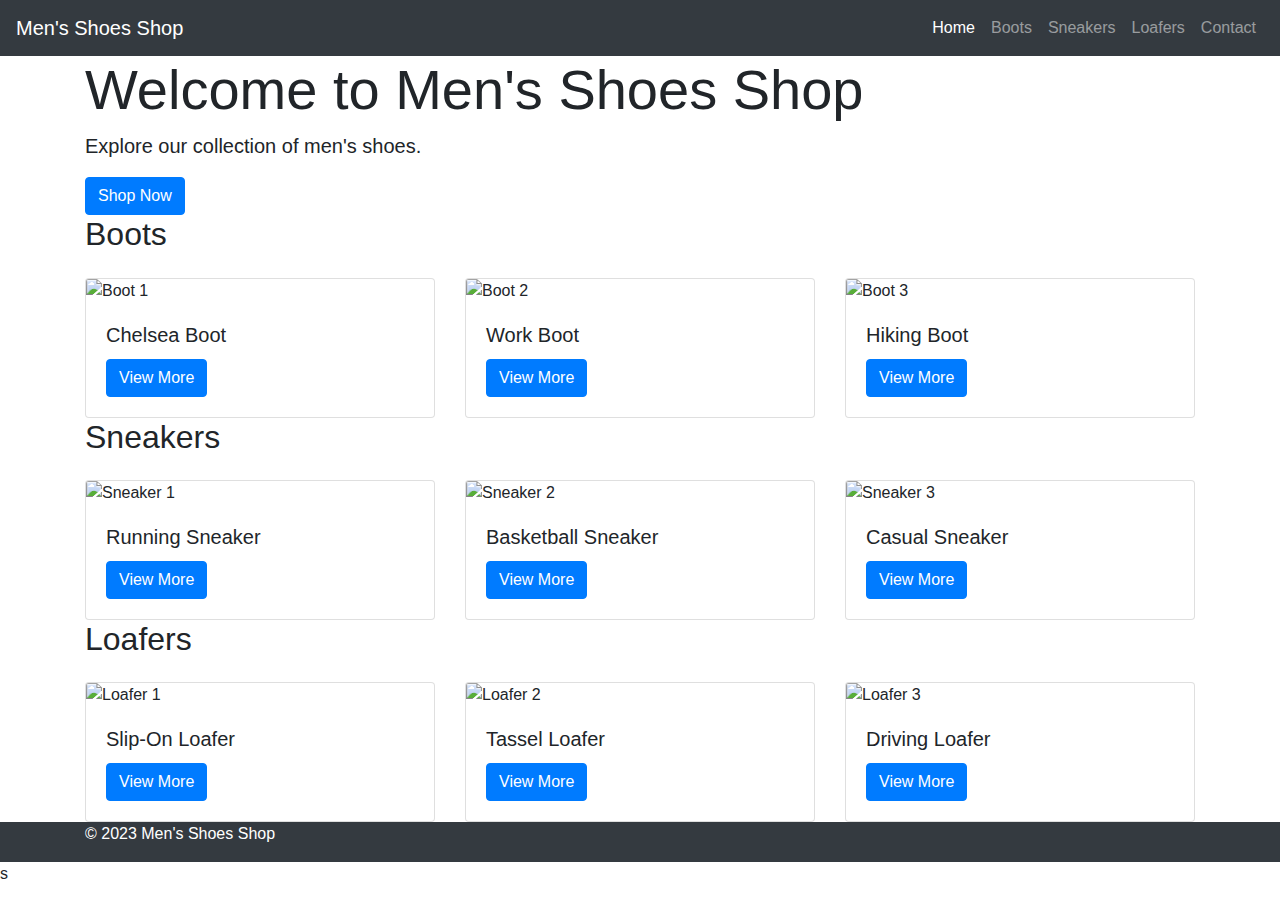
==== index.html @ 7a625df5 "Update index.html" ====
<!DOCTYPE html>
<html lang="en">
<head>
    <meta charset="UTF-8">
    <meta name="viewport" content="width=device-width, initial-scale=1.0">
    <title>Men's Shoes Shop</title>
    <link rel="stylesheet" href="https://maxcdn.bootstrapcdn.com/bootstrap/4.0.0/css/bootstrap.min.css">
    <link rel="stylesheet" href="styles.css">
</head>
<body>
    <header>
        <nav class="navbar navbar-expand-lg navbar-dark bg-dark">
            <a class="navbar-brand" href="#">Men's Shoes Shop</a>
            <button class="navbar-toggler" type="button" data-toggle="collapse" data-target="#navbarSupportedContent" aria-controls="navbarSupportedContent" aria-expanded="false" aria-label="Toggle navigation">
                <span class="navbar-toggler-icon"></span>
            </button>
            <div class="collapse navbar-collapse" id="navbarSupportedContent">
                <ul class="navbar-nav ml-auto">
                    <li class="nav-item active">
                        <a class="nav-link" href="#home">Home <span class="sr-only">(current)</span></a>
                    </li>
                    <li class="nav-item">
                        <a class="nav-link" href="#boots">Boots</a>
                    </li>
                    <li class="nav-item">
                        <a class="nav-link" href="#sneakers">Sneakers</a>
                    </li>
                    <li class="nav-item">
                        <a class="nav-link" href="#loafers">Loafers</a>
                    </li>
                    <li class="nav-item">
                        <a class="nav-link" href="#contact">Contact</a>
                    </li>
                </ul>
            </div>
        </nav>
    </header>
    <main>
        <section id="home" class="hero">
            <div class="container">
                <div class="row">
                    <div class="col-md-12">
                        <h1 class="display-4">Welcome to Men's Shoes Shop</h1>
                        <p class="lead">Explore our collection of men's shoes.</p>
                        <a href="#boots" class="btn btn-primary">Shop Now</a>
                    </div>
                </div>
            </div>
        </section>
        <section id="boots">
            <div class="container">
                <div class="row">
                    <div class="col-md-12">
                        <h2 class="mb-4">Boots</h2>
                    </div>
                </div>
                <div class="row">
                    <div class="col-md-4">
                        <div class="card">
                            <img class="card-img-top" src="boot1.jpg" alt="Boot 1">
                            <div class="card-body">
                                <h5 class="card-title">Chelsea Boot</h5>
                                <a href="chelsea-boot.html" class="btn btn-primary">View More</a>
                            </div>
                        </div>
                    </div>
                    <div class="col-md-4">
                        <div class="card">
                            <img class="card-img-top" src="boot2.jpg" alt="Boot 2">
                            <div class="card-body">
                                <h5 class="card-title">Work Boot</h5>
                                <a href="work-boot.html" class="btn btn-primary">View More</a>
                            </div>
                        </div>
                    </div>
                    <div class="col-md-4">
                        <div class="card">
                            <img class="card-img-top" src="boot3.jpg" alt="Boot 3">
                            <div class="card-body">
                                <h5 class="card-title">Hiking Boot</h5>
                                <a href="hiking-boot.html" class="btn btn-primary">View More</a>
                            </div>
                        </div>
                    </div>
                </div>
            </div>
        </section>
        <section id="sneakers">
            <div class="container">
                <div class="row">
                    <div class="col-md-12">
                        <h2 class="mb-4">Sneakers</h2>
                    </div>
                </div>
                <div class="row">
                    <div class="col-md-4">
                        <div class="card">
                            <img class="card-img-top" src="sneaker1.jpg" alt="Sneaker 1 ">
                            <div class="card-body">
                                <h5 class="card-title">Running Sneaker</h5>
                                <a href="running-sneaker.html" class="btn btn-primary">View More</a>
                            </div>
                        </div>
                    </div>
                    <div class="col-md-4">
                        <div class="card">
                            <img class="card-img-top" src="sneaker2.jpg" alt="Sneaker 2">
                            <div class="card-body">
                                <h5 class="card-title">Basketball Sneaker</h5>
                                <a href="basketball-sneaker.html" class="btn btn-primary">View More</a>
                            </div>
                        </div>
                    </div>
                    <div class="col-md-4">
                        <div class="card">
                            <img class="card-img-top" src="sneaker3.jpg" alt="Sneaker 3">
                            <div class="card-body">
                                <h5 class="card-title">Casual Sneaker</h5>
                                <a href="casual-sneaker.html" class="btn btn-primary">View More</a>
                            </div>
                        </div>
                    </div>
                </div>
            </div>
        </section>
        <section id="loafers">
            <div class="container">
                <div class="row">
                    <div class="col-md-12">
                        <h2 class="mb-4">Loafers</h2>
                    </div>
                </div>
                <div class="row">
                    <div class="col-md-4">
                        <div class="card">
                            <img class="card-img-top" src="loafer1.jpg" alt="Loafer 1">
                            <div class="card-body">
                                <h5 class="card-title">Slip-On Loafer</h5>
                                <a href="slip-on-loafer.html" class="btn btn-primary">View More</a>
                            </div>
                        </div>
                    </div>
                    <div class="col-md-4">
                        <div class="card">
                            <img class="card-img-top" src="loafer2.jpg" alt="Loafer 2">
                            <div class="card-body">
                                <h5 class="card-title">Tassel Loafer</h5>
                                <a href="tassel-loafer.html" class="btn btn-primary">View More</a>
                            </div>
                        </div>
                    </div>
                    <div class="col-md-4">
                        <div class="card">
                            <img class="card-img-top" src="loafer3.jpg" alt="Loafer 3">
                            <div class="card-body">
                                <h5 class="card-title">Driving Loafer</h5>
                                <a href="driving-loafer.html" class="btn btn-primary">View More</a>
                            </div>
                        </div>
                    </div>
                </div>
            </div>
        </section>
    </main>
    <footer class="bg-dark text-white">
        <div class="container">
            <div class="row">
                <div class="col-md-12">
                    <p>&copy; 2023 Men's Shoes Shop</p>
                </div>
            </div>
        </div>
    </footer>
    <script src="https://code.jquery.com/jquery-3.2.1.slim.min.js"></script>
    <script src="https://maxcdn.bootstrapcdn.com/bootstrap/4.0.0/js/bootstrap.min.js"></script>
    <script src="script.js"></script>
</body>
</html>s
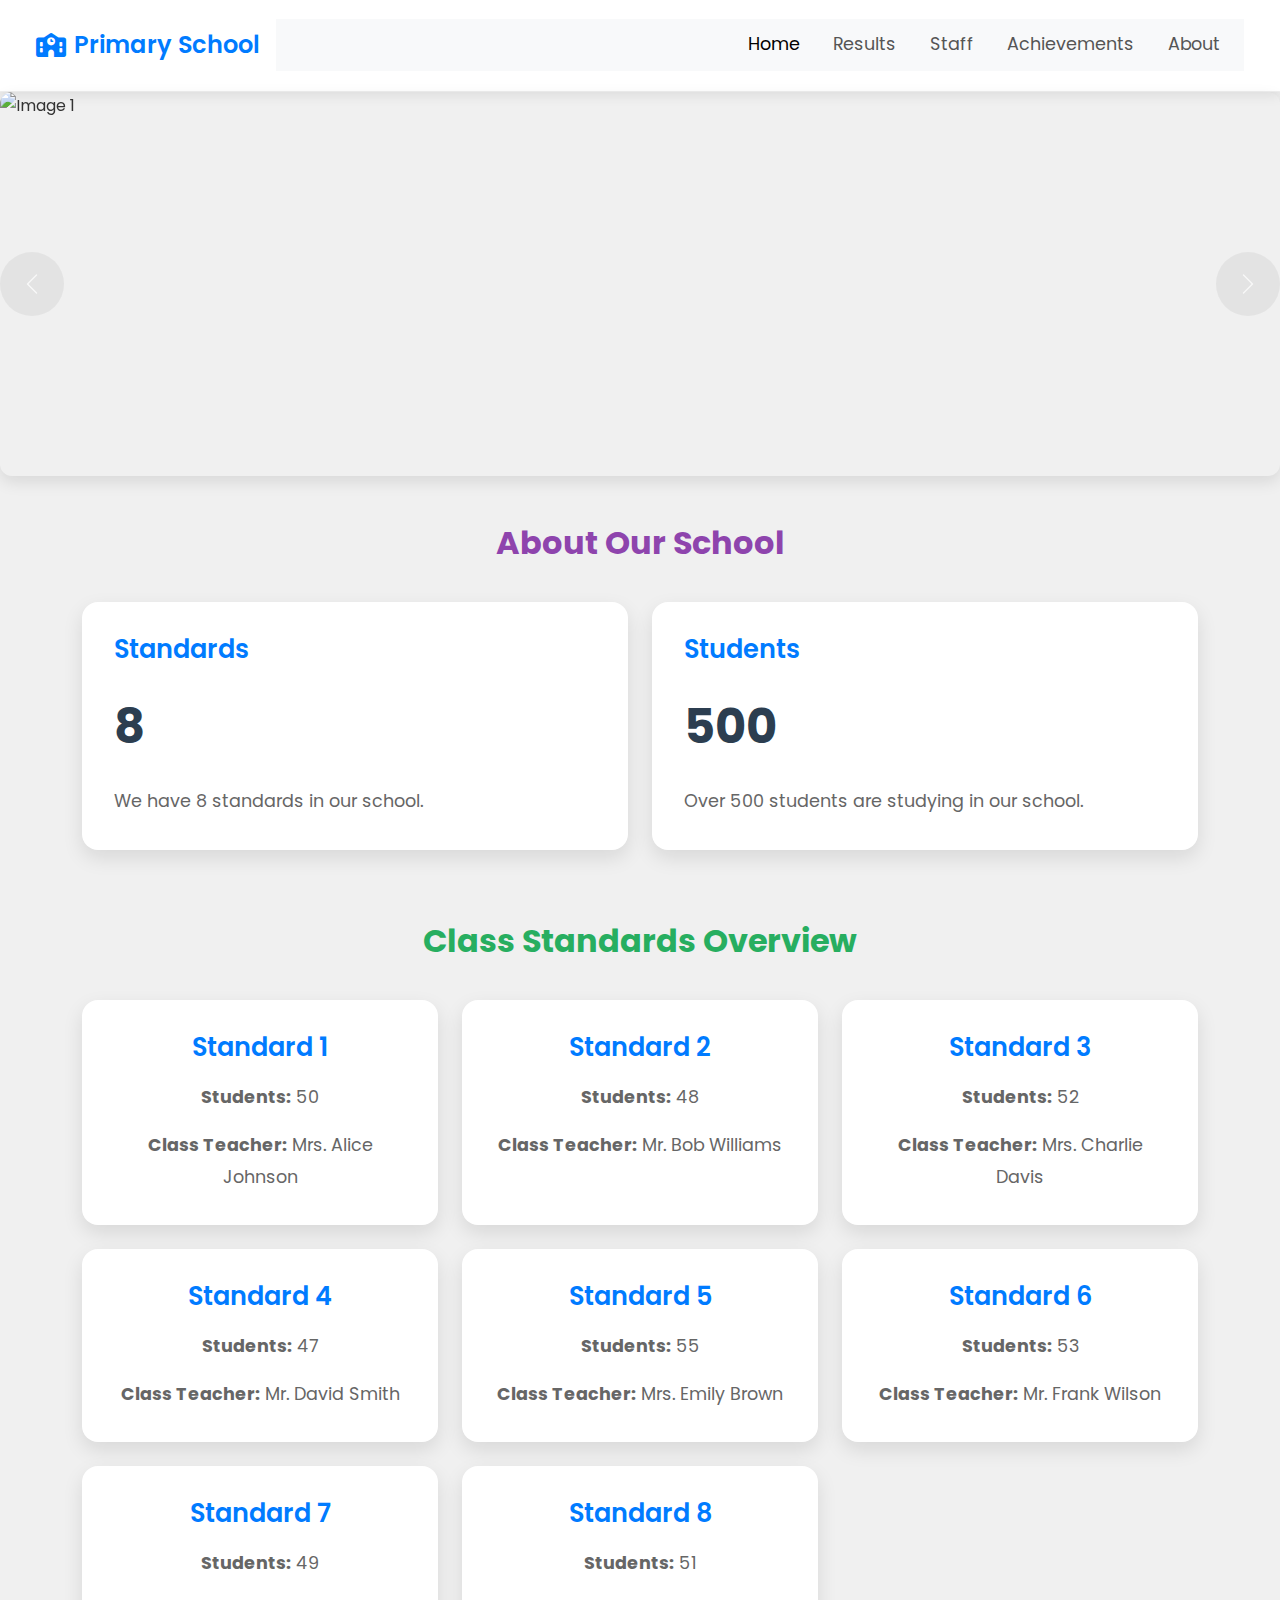
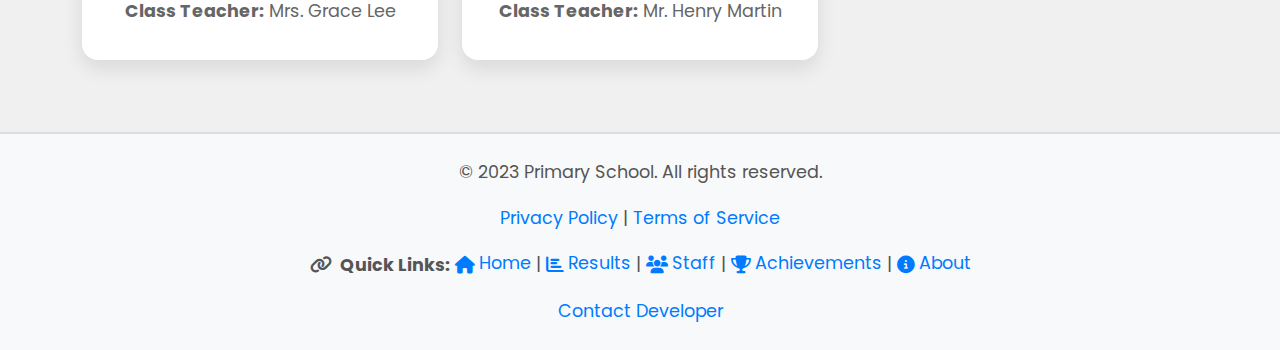
==== commit 198336f2: "Update index.html" ====
--- a/index.html
+++ b/index.html
@@ -3,176 +3,523 @@
 <head>
     <meta charset="UTF-8">
     <meta name="viewport" content="width=device-width, initial-scale=1.0">
-    <title>Men's Shoes Shop</title>
-    <link rel="stylesheet" href="https://maxcdn.bootstrapcdn.com/bootstrap/4.0.0/css/bootstrap.min.css">
-    <link rel="stylesheet" href="styles.css">
+    <title>Primary School</title>
+    
+    <link href="https://cdn.jsdelivr.net/npm/bootstrap@5.3.0-alpha1/dist/css/bootstrap.min.css" rel="stylesheet">
+    <link href="https://cdnjs.cloudflare.com/ajax/libs/font-awesome/6.5.1/css/all.min.css" rel="stylesheet">
+    <link rel="preconnect" href="https://fonts.googleapis.com">
+    <link rel="preconnect" href="https://fonts.gstatic.com" crossorigin>
+    <link href="https://fonts.googleapis.com/css2?family=Poppins:wght@400;500;600;700&display=swap" rel="stylesheet">
+    <style>
+        /* Base Styles */
+        body {
+            font-family: 'Poppins', 'Segoe UI', sans-serif;
+            background-color: #f0f0f0;
+            color: #333;
+            line-height: 1.7;
+        }
+
+        h2 {
+            font-weight: 700;
+            color: #2c3e50;
+            margin-bottom: 2.5rem;
+            text-align: center;
+        }
+
+        /* Navbar */
+        .navbar {
+            background-color: #ffffff !important;
+            box-shadow: 0 4px 12px rgba(0, 0, 0, 0.08);
+            padding: 1.2rem 1.5rem;
+            border-bottom: 1px solid #eee;
+        }
+
+        .navbar-brand {
+            font-size: 1.8rem;
+            font-weight: 600;
+            color: #007bff;
+            transition: color 0.3s ease;
+        }
+
+        .navbar-brand:hover {
+            color: #0056b3;
+        }
+
+        .navbar-toggler {
+            border: none;
+            border-radius: 6px;
+            padding: 0.5rem 0.75rem;
+            transition: background-color 0.3s ease;
+        }
+
+        .navbar-toggler:hover,
+        .navbar-toggler:focus {
+            background-color: rgba(0, 123, 255, 0.1);
+            outline: none;
+        }
+
+        .offcanvas-header,
+        .offcanvas-body {
+            background-color: #f8f9fa;
+        }
+
+        .nav-link {
+            font-size: 1.1rem;
+            margin-left: 1.1rem;
+            color: #555;
+            transition: color 0.3s ease;
+            padding: 0.7rem 0;
+        }
+
+        .nav-link:hover,
+        .nav-link:focus {
+            color: #007bff;
+            outline: none;
+        }
+
+        .nav-item.active .nav-link {
+            color: #007bff;
+            font-weight: 600;
+        }
+
+        /* Carousel */
+        .carousel-inner {
+            height: 24rem;
+            border-radius: 12px;
+            overflow: hidden;
+            box-shadow: 0 6px 16px rgba(0, 0, 0, 0.1);
+            margin-bottom: 3rem;
+        }
+
+        .carousel-item img {
+            object-fit: cover;
+            height: 100%;
+            width: 100%;
+            transition: transform 0.5s ease;
+        }
+
+        .carousel-item img:hover {
+            transform: scale(1.04);
+        }
+
+        .carousel-control-prev,
+        .carousel-control-next {
+            background-color: rgba(0, 0, 0, 0.1);
+            border-radius: 50%;
+            width: 4rem;
+            height: 4rem;
+            top: 50%;
+            transform: translateY(-50%);
+            transition: background-color 0.3s ease;
+        }
+
+        .carousel-control-prev:hover,
+        .carousel-control-next:hover {
+            background-color: rgba(0, 0, 0, 0.2);
+        }
+
+        .carousel-control-prev-icon,
+        .carousel-control-next-icon {
+            width: 1.5rem;
+            height: 1.5rem;
+            color: #fff;
+        }
+
+        /* Cards General */
+        .card {
+            border: none;
+            border-radius: 16px;
+            box-shadow: 0 8px 20px rgba(0, 0, 0, 0.1);
+            transition: transform 0.3s ease, box-shadow 0.3s ease;
+            background-color: #fff;
+        }
+
+        .card:hover {
+            transform: translateY(-8px);
+            box-shadow: 0 16px 32px rgba(0, 0, 0, 0.15);
+        }
+
+        .card-body {
+            padding: 2rem;
+            border-radius: 16px;
+        }
+
+        .card-title {
+            font-size: 1.6rem;
+            font-weight: 600;
+            color: #007bff;
+            margin-bottom: 1.2rem;
+            transition: color 0.3s ease;
+        }
+
+        .card-title:hover {
+            color: #0056b3;
+        }
+
+        .card-text {
+            font-size: 1.1rem;
+            color: #666;
+            line-height: 1.8;
+        }
+
+        .display-4 {
+            font-size: 3rem;
+            color: #2c3e50;
+            margin-bottom: 1rem;
+            font-weight: 700;
+        }
+
+        /* Footer */
+        footer {
+            background-color: #f0f0f0; /* Lighter footer background */
+            color: #555; /* Darker text color */
+            font-size: 1.1rem; /* Increased font size */
+            padding: 2.5rem 0; /* Increased padding */
+            margin-top: 4rem;
+            border-top: 2px solid #ddd; /* Subtle border */
+            display: flex;
+            justify-content: center; /* Center content horizontally */
+            align-items: center; /* Vertically align items */
+            flex-direction: column; /* Stack items vertically */
+        }
+
+        footer p {
+            margin: 0.5rem 0; /* Added vertical margin between elements */
+        }
+
+        footer a {
+            color: #007bff; /* Link color */
+            text-decoration: none;
+            transition: color 0.3s ease;
+        }
+
+        footer a:hover {
+            color: #0056b3; /* Darker link color on hover */
+            text-decoration: underline;
+        }
+
+        /* Button Styling */
+        .btn-primary {
+            background-color: #007bff;
+            border: none;
+            font-weight: 500;
+            border-radius: 10px;
+            padding: 0.8rem 2rem;
+            transition: background-color 0.3s ease, transform 0.2s ease;
+            box-shadow: 0 4px 8px rgba(0, 0, 0, 0.1);
+            display: inline-flex;
+            align-items: center;
+            justify-content: center;
+        }
+
+        .btn-primary:hover,
+        .btn-primary:focus {
+            background-color: #0056b3;
+            transform: translateY(-2px);
+            box-shadow: 0 6px 12px rgba(0, 0, 0, 0.15);
+            outline: none;
+        }
+
+        .btn-primary i {
+            margin-right: 0.5rem;
+            font-size: 1.2rem;
+        }
+
+        /* Responsive Adjustments */
+        @media (max-width: 768px) {
+            .card-title {
+                font-size: 1.4rem;
+            }
+
+            .display-4 {
+                font-size: 2.6rem;
+            }
+
+            .carousel-inner {
+                height: 20rem;
+            }
+
+            .nav-link {
+                margin-left: 0.5rem;
+            }
+        }
+
+        @media (max-width: 576px) {
+            .card-body {
+                padding: 1.5rem;
+            }
+
+            .carousel-inner {
+                height: 16rem;
+            }
+
+            h2 {
+                font-size: 1.8rem;
+            }
+        }
+
+        .db {
+            font-family: 'Poppins', 'Segoe UI', sans-serif;
+        }
+        .quick-links {
+    margin-top: 0.5rem;
+    padding: 0;
+}
+
+.quick-links li {
+    display: inline;
+}
+
+.quick-links a {
+    color: #007bff;
+    text-decoration: none;
+    font-weight: 500;
+    transition: color 0.3s ease, text-decoration 0.3s ease;
+    padding: 0.25rem 0.75rem;
+    border-radius: 6px;
+}
+
+.quick-links a:hover {
+    color: #fff;
+    background-color: #007bff;
+    text-decoration: none;
+}
+
+footer a {
+    color: #007bff;
+    text-decoration: none;
+    transition: all 0.3s ease;
+    display: inline-flex;
+    align-items: center;
+}
+
+footer a:hover {
+    color: #0056b3;
+    transform: translateX(4px);
+    text-decoration: underline;
+}
+
+
+    </style>
 </head>
-<body>
-    <header>
-        <nav class="navbar navbar-expand-lg navbar-dark bg-dark">
-            <a class="navbar-brand" href="#">Men's Shoes Shop</a>
-            <button class="navbar-toggler" type="button" data-toggle="collapse" data-target="#navbarSupportedContent" aria-controls="navbarSupportedContent" aria-expanded="false" aria-label="Toggle navigation">
-                <span class="navbar-toggler-icon"></span>
+<body class="db">
+    <nav class="navbar navbar-expand-lg navbar-light bg-light">
+        <div class="container-fluid">
+            <a class="navbar-brand d-flex align-items-center" href="index.html">
+                <i class="fa-solid fa-school me-2" style="font-size: 1.5rem; color: #007bff;"></i>
+                <span style="font-size: 1.5rem;">Primary School</span>
+            </a>
+            <button class="navbar-toggler" type="button" data-bs-toggle="offcanvas" data-bs-target="#offcanvasNavbar">
+                <span class="navbar">Menu</span>
             </button>
-            <div class="collapse navbar-collapse" id="navbarSupportedContent">
-                <ul class="navbar-nav ml-auto">
-                    <li class="nav-item active">
-                        <a class="nav-link" href="#home">Home <span class="sr-only">(current)</span></a>
-                    </li>
-                    <li class="nav-item">
-                        <a class="nav-link" href="#boots">Boots</a>
-                    </li>
-                    <li class="nav-item">
-                        <a class="nav-link" href="#sneakers">Sneakers</a>
-                    </li>
-                    <li class="nav-item">
-                        <a class="nav-link" href="#loafers">Loafers</a>
-                    </li>
-                    <li class="nav-item">
-                        <a class="nav-link" href="#contact">Contact</a>
-                    </li>
-                </ul>
-            </div>
-        </nav>
-    </header>
-    <main>
-        <section id="home" class="hero">
-            <div class="container">
-                <div class="row">
-                    <div class="col-md-12">
-                        <h1 class="display-4">Welcome to Men's Shoes Shop</h1>
-                        <p class="lead">Explore our collection of men's shoes.</p>
-                        <a href="#boots" class="btn btn-primary">Shop Now</a>
-                    </div>
-                </div>
-            </div>
-        </section>
-        <section id="boots">
-            <div class="container">
-                <div class="row">
-                    <div class="col-md-12">
-                        <h2 class="mb-4">Boots</h2>
-                    </div>
-                </div>
-                <div class="row">
-                    <div class="col-md-4">
-                        <div class="card">
-                            <img class="card-img-top" src="boot1.jpg" alt="Boot 1">
-                            <div class="card-body">
-                                <h5 class="card-title">Chelsea Boot</h5>
-                                <a href="chelsea-boot.html" class="btn btn-primary">View More</a>
-                            </div>
-                        </div>
-                    </div>
-                    <div class="col-md-4">
-                        <div class="card">
-                            <img class="card-img-top" src="boot2.jpg" alt="Boot 2">
-                            <div class="card-body">
-                                <h5 class="card-title">Work Boot</h5>
-                                <a href="work-boot.html" class="btn btn-primary">View More</a>
-                            </div>
-                        </div>
-                    </div>
-                    <div class="col-md-4">
-                        <div class="card">
-                            <img class="card-img-top" src="boot3.jpg" alt="Boot 3">
-                            <div class="card-body">
-                                <h5 class="card-title">Hiking Boot</h5>
-                                <a href="hiking-boot.html" class="btn btn-primary">View More</a>
-                            </div>
-                        </div>
-                    </div>
-                </div>
-            </div>
-        </section>
-        <section id="sneakers">
-            <div class="container">
-                <div class="row">
-                    <div class="col-md-12">
-                        <h2 class="mb-4">Sneakers</h2>
-                    </div>
-                </div>
-                <div class="row">
-                    <div class="col-md-4">
-                        <div class="card">
-                            <img class="card-img-top" src="sneaker1.jpg" alt="Sneaker 1 ">
-                            <div class="card-body">
-                                <h5 class="card-title">Running Sneaker</h5>
-                                <a href="running-sneaker.html" class="btn btn-primary">View More</a>
-                            </div>
-                        </div>
-                    </div>
-                    <div class="col-md-4">
-                        <div class="card">
-                            <img class="card-img-top" src="sneaker2.jpg" alt="Sneaker 2">
-                            <div class="card-body">
-                                <h5 class="card-title">Basketball Sneaker</h5>
-                                <a href="basketball-sneaker.html" class="btn btn-primary">View More</a>
-                            </div>
-                        </div>
-                    </div>
-                    <div class="col-md-4">
-                        <div class="card">
-                            <img class="card-img-top" src="sneaker3.jpg" alt="Sneaker 3">
-                            <div class="card-body">
-                                <h5 class="card-title">Casual Sneaker</h5>
-                                <a href="casual-sneaker.html" class="btn btn-primary">View More</a>
-                            </div>
-                        </div>
-                    </div>
-                </div>
-            </div>
-        </section>
-        <section id="loafers">
-            <div class="container">
-                <div class="row">
-                    <div class="col-md-12">
-                        <h2 class="mb-4">Loafers</h2>
-                    </div>
-                </div>
-                <div class="row">
-                    <div class="col-md-4">
-                        <div class="card">
-                            <img class="card-img-top" src="loafer1.jpg" alt="Loafer 1">
-                            <div class="card-body">
-                                <h5 class="card-title">Slip-On Loafer</h5>
-                                <a href="slip-on-loafer.html" class="btn btn-primary">View More</a>
-                            </div>
-                        </div>
-                    </div>
-                    <div class="col-md-4">
-                        <div class="card">
-                            <img class="card-img-top" src="loafer2.jpg" alt="Loafer 2">
-                            <div class="card-body">
-                                <h5 class="card-title">Tassel Loafer</h5>
-                                <a href="tassel-loafer.html" class="btn btn-primary">View More</a>
-                            </div>
-                        </div>
-                    </div>
-                    <div class="col-md-4">
-                        <div class="card">
-                            <img class="card-img-top" src="loafer3.jpg" alt="Loafer 3">
-                            <div class="card-body">
-                                <h5 class="card-title">Driving Loafer</h5>
-                                <a href="driving-loafer.html" class="btn btn-primary">View More</a>
-                            </div>
-                        </div>
-                    </div>
-                </div>
-            </div>
-        </section>
-    </main>
-    <footer class="bg-dark text-white">
-        <div class="container">
-            <div class="row">
-                <div class="col-md-12">
-                    <p>&copy; 2023 Men's Shoes Shop</p>
+            <div class="offcanvas offcanvas-end" tabindex="-1" id="offcanvasNavbar">
+                <div class="offcanvas-header">
+                    <h5 class="offcanvas-title">Menu</h5>
+                    <button type="button" class="btn-close text-reset" data-bs-dismiss="offcanvas"></button>
+                </div>
+                <div class="offcanvas-body">
+                    <ul class="navbar-nav justify-content-end flex-grow-1 pe-3">
+                        <li class="nav-item"><a class="nav-link active" href="index.html">Home</a></li>
+                        <li class="nav-item"><a class="nav-link" href="result.html">Results</a></li>
+                        <li class="nav-item"><a class="nav-link" href="staff.html">Staff</a></li>
+                        <li class="nav-item"><a class="nav-link" href="achievements.html">Achievements</a></li>
+                        <li class="nav-item"><a class="nav-link" href="about.html">About</a></li>
+                        
+                      
+                    </ul>
                 </div>
             </div>
         </div>
-    </footer>
-    <script src="https://code.jquery.com/jquery-3.2.1.slim.min.js"></script>
-    <script src="https://maxcdn.bootstrapcdn.com/bootstrap/4.0.0/js/bootstrap.min.js"></script>
-    <script src="script.js"></script>
+    </nav>
+
+    <div id="image-slider" class="carousel slide" data-bs-ride="carousel">
+        <div class="carousel-inner">
+            <div class="carousel-item active">
+                <img src="https://images.unsplash.com/photo-1580582932707-520aed937b7b?w=600&auto=format&fit=crop&q=60&ixlib=rb-4.0.3&ixid=M3wxMjA3fDB8MHxzZWFyY2h8M3x8c2Nob29sfGVufDB8fDB8fHww" class="d-block w-100" alt="Image 1">
+            </div>
+            <div class="carousel-item">
+                <img src="https://images.unsplash.com/photo-1495727034151-8fdc73e332a8?w=600&auto=format&fit=crop&q=60&ixlib=rb-4.0.3&ixid=M3wxMjA3fDB8MHxzZWFyY2h8MTV8fHNjaG9vbHxlbnwwfHwwfHx8MA%3D%3D" class="d-block w-100" alt="Image 2">
+            </div>
+            <div class="carousel-item">
+                <img src="https://images.unsplash.com/photo-1629652487043-fb2825838f8c?w=600&auto=format&fit=crop&q=60&ixlib=rb-4.0.3&ixid=M3wxMjA3fDB8MHxzZWFyY2h8OTJ8fHNjaG9vbHxlbnwwfHwwfHx8MA%3D%3D" class="d-block w-100" alt="Image 3">
+            </div>
+        </div>
+        <button class="carousel-control-prev" type="button" data-bs-target="#image-slider" data-bs-slide="prev">
+            <span class="carousel-control-prev-icon" aria-hidden="true"></span>
+            <span class="visually-hidden">Previous</span>
+        </button>
+        <button class="carousel-control-next" type="button" data-bs-target="#image-slider" data-bs-slide="next">
+            <span class="carousel-control-next-icon" aria-hidden="true"></span>
+            <span class="visually-hidden">Next</span>
+        </button>
+    </div>
+
+    <div class="container mt-5">
+        <h2 style="color: #8e44ad;">About Our School</h2>
+        <div class="row">
+            <div class="col-md-6 mb-4">
+                <div class="card h-100">
+                    <div class="card-body">
+                        <h5 class="card-title">Standards</h5>
+                        <p id="standards-count" class="card-text display-4 fw-bold">0</p>
+                        <p class="card-text">We have 8 standards in our school.</p>
+                    </div>
+                </div>
+            </div>
+            <div class="col-md-6 mb-4">
+                <div class="card h-100">
+                    <div class="card-body">
+                        <h5 class="card-title">Students</h5>
+                        <p id="students-count" class="card-text display-4 fw-bold">0</p>
+                        <p class="card-text">Over 500 students are studying in our school.</p>
+                    </div>
+                </div>
+            </div>
+        </div>
+    </div>
+
+    <div class="container mt-5">
+        <h2 style="color: #27ae60;">Class Standards Overview</h2>
+        <div class="row">
+            <div class="col-md-6 col-lg-4 mb-4">
+                <div class="card h-100">
+                    <div class="card-body text-center">
+                        <h5 class="card-title">Standard 1</h5>
+                        <p class="card-text"><strong>Students:</strong> 50</p>
+                        <p class="card-text"><strong>Class Teacher:</strong> Mrs. Alice Johnson</p>
+                    </div>
+                </div>
+            </div>
+            <div class="col-md-6 col-lg-4 mb-4">
+                <div class="card h-100">
+                    <div class="card-body text-center">
+                        <h5 class="card-title">Standard 2</h5>
+                        <p class="card-text"><strong>Students:</strong> 48</p>
+                        <p class="card-text"><strong>Class Teacher:</strong> Mr. Bob Williams</p>
+                    </div>
+                </div>
+            </div>
+            <div class="col-md-6 col-lg-4 mb-4">
+                <div class="card h-100">
+                    <div class="card-body text-center">
+                        <h5 class="card-title">Standard 3</h5>
+                        <p class="card-text"><strong>Students:</strong> 52</p>
+                        <p class="card-text"><strong>Class Teacher:</strong> Mrs. Charlie Davis</p>
+                    </div>
+                </div>
+            </div>
+            <div class="col-md-6 col-lg-4 mb-4">
+                <div class="card h-100">
+                    <div class="card-body text-center">
+                        <h5 class="card-title">Standard 4</h5>
+                        <p class="card-text"><strong>Students:</strong> 47</p>
+                        <p class="card-text"><strong>Class Teacher:</strong> Mr. David Smith</p>
+                    </div>
+                </div>
+            </div>
+            <div class="col-md-6 col-lg-4 mb-4">
+                <div class="card h-100">
+                    <div class="card-body text-center">
+                        <h5 class="card-title">Standard 5</h5>
+                        <p class="card-text"><strong>Students:</strong> 55</p>
+                        <p class="card-text"><strong>Class Teacher:</strong> Mrs. Emily Brown</p>
+                    </div>
+                </div>
+            </div>
+            <div class="col-md-6 col-lg-4 mb-4">
+                <div class="card h-100">
+                    <div class="card-body text-center">
+                        <h5 class="card-title">Standard 6</h5>
+                        <p class="card-text"><strong>Students:</strong> 53</p>
+                        <p class="card-text"><strong>Class Teacher:</strong> Mr. Frank Wilson</p>
+                    </div>
+                </div>
+            </div>
+            <div class="col-md-6 col-lg-4 mb-4">
+                <div class="card h-100">
+                    <div class="card-body text-center">
+                        <h5 class="card-title">Standard 7</h5>
+                        <p class="card-text"><strong>Students:</strong> 49</p>
+                        <p class="card-text"><strong>Class Teacher:</strong> Mrs. Grace Lee</p>
+                    </div>
+                </div>
+            </div>
+            <div class="col-md-6 col-lg-4 mb-4">
+                <div class="card h-100">
+                    <div class="card-body text-center">
+                        <h5 class="card-title">Standard 8</h5>
+                        <p class="card-text"><strong>Students:</strong> 51</p>
+                        <p class="card-text"><strong>Class Teacher:</strong> Mr. Henry Martin</p>
+                    </div>
+                </div>
+            </div>
+        </div>
+    </div>
+
+    <footer class="bg-light text-center py-3 mt-5">
+      <p>&copy; 2023 Primary School. All rights reserved.</p>
+      
+      <p>
+          <a href="https://www.example.com/privacy" target="_blank" rel="noopener noreferrer">Privacy Policy</a> |
+          <a href="https://www.example.com/terms" target="_blank" rel="noopener noreferrer">Terms of Service</a>
+      </p>
+      
+      <p>
+        <strong><i class="fa-solid fa-link me-2"></i>Quick Links:</strong>
+        <a href="index.html"><i class="fa-solid fa-house me-1"></i>Home</a> |
+        <a href="result.html"><i class="fa-solid fa-chart-bar me-1"></i>Results</a> |
+        <a href="staff.html"><i class="fa-solid fa-users me-1"></i>Staff</a> |
+        <a href="achievements.html"><i class="fa-solid fa-trophy me-1"></i>Achievements</a> |
+        <a href="about.html"><i class="fa-solid fa-circle-info me-1"></i>About</a>
+    </p>
+    
+      <p>
+          <a href="mailto:developer@example.com" target="_blank" rel="noopener noreferrer">
+              Contact Developer
+          </a>
+      </p>
+  </footer>
+  
+
+    <script src="https://cdn.jsdelivr.net/npm/bootstrap@5.3.0-alpha1/dist/js/bootstrap.bundle.min.js"></script>
+    <script>
+        // Number Count Animation
+        document.addEventListener("DOMContentLoaded", () => {
+            const standardsCountElement = document.getElementById("standards-count");
+            const studentsCountElement = document.getElementById("students-count");
+
+            let standardsCount = 0;
+            let studentsCount = 0;
+
+            const targetStandards = 8;
+            const targetStudents = 500;
+
+            const interval = 10;
+
+            const standardsInterval = setInterval(() => {
+                standardsCount++;
+                standardsCountElement.textContent = standardsCount;
+
+                if (standardsCount >= targetStandards) {
+                    clearInterval(standardsInterval);
+                }
+            }, interval);
+
+            const studentsInterval = setInterval(() => {
+                studentsCount += 15;
+                if (studentsCount > targetStudents) {
+                    studentsCount = targetStudents;
+                }
+                studentsCountElement.textContent = studentsCount;
+
+                if (studentsCount >= targetStudents) {
+                    clearInterval(studentsInterval);
+                }
+            }, interval);
+        });
+    </script>
 </body>
-</html>s
+
+
+
+</html>
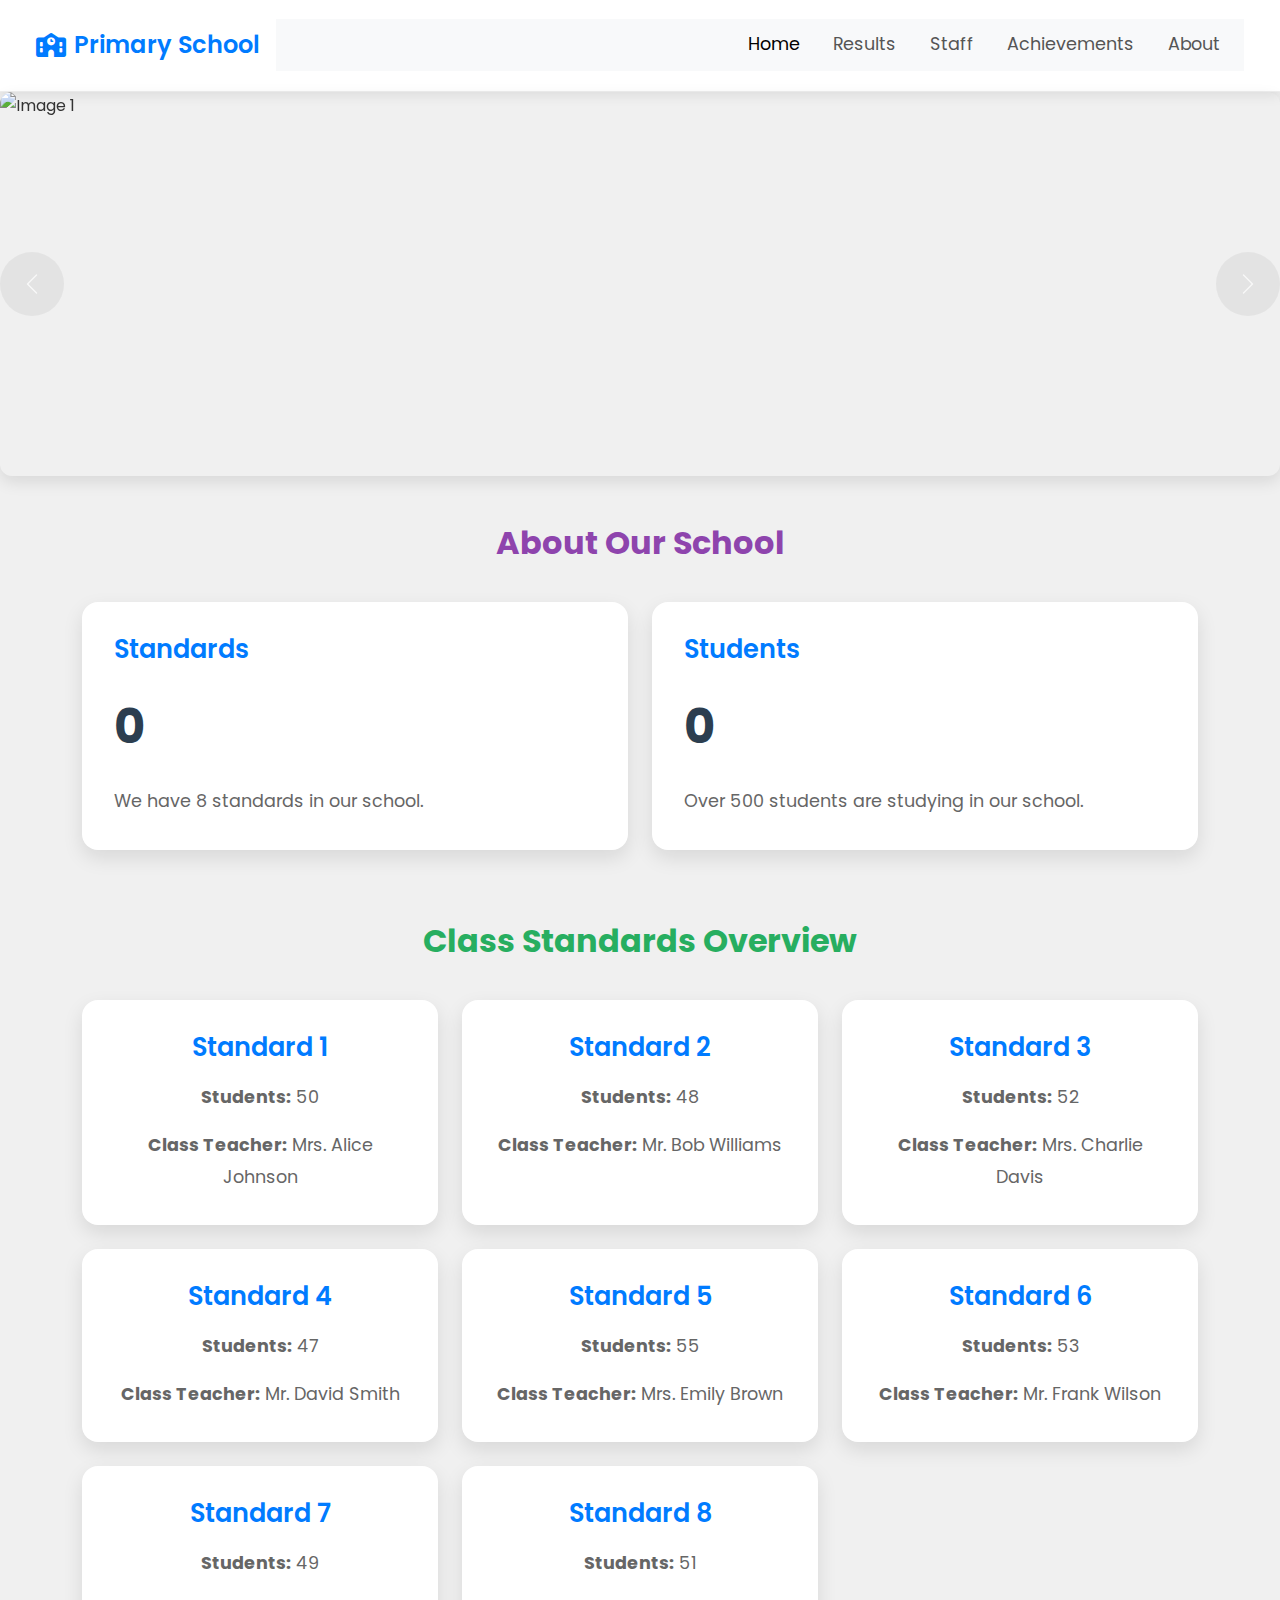
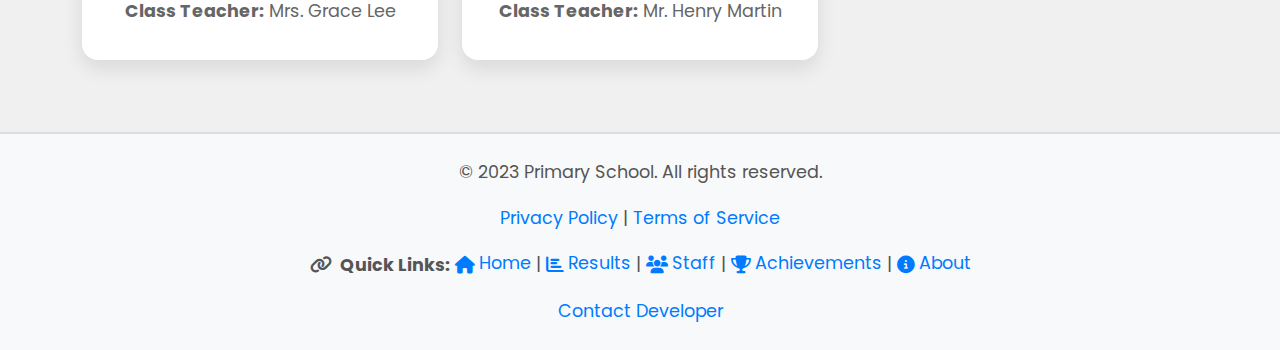
==== commit 78a0951d: "Update index.html" ====
--- a/index.html
+++ b/index.html
@@ -494,7 +494,7 @@
             const targetStandards = 8;
             const targetStudents = 500;
 
-            const interval = 10;
+            const interval = ;
 
             const standardsInterval = setInterval(() => {
                 standardsCount++;
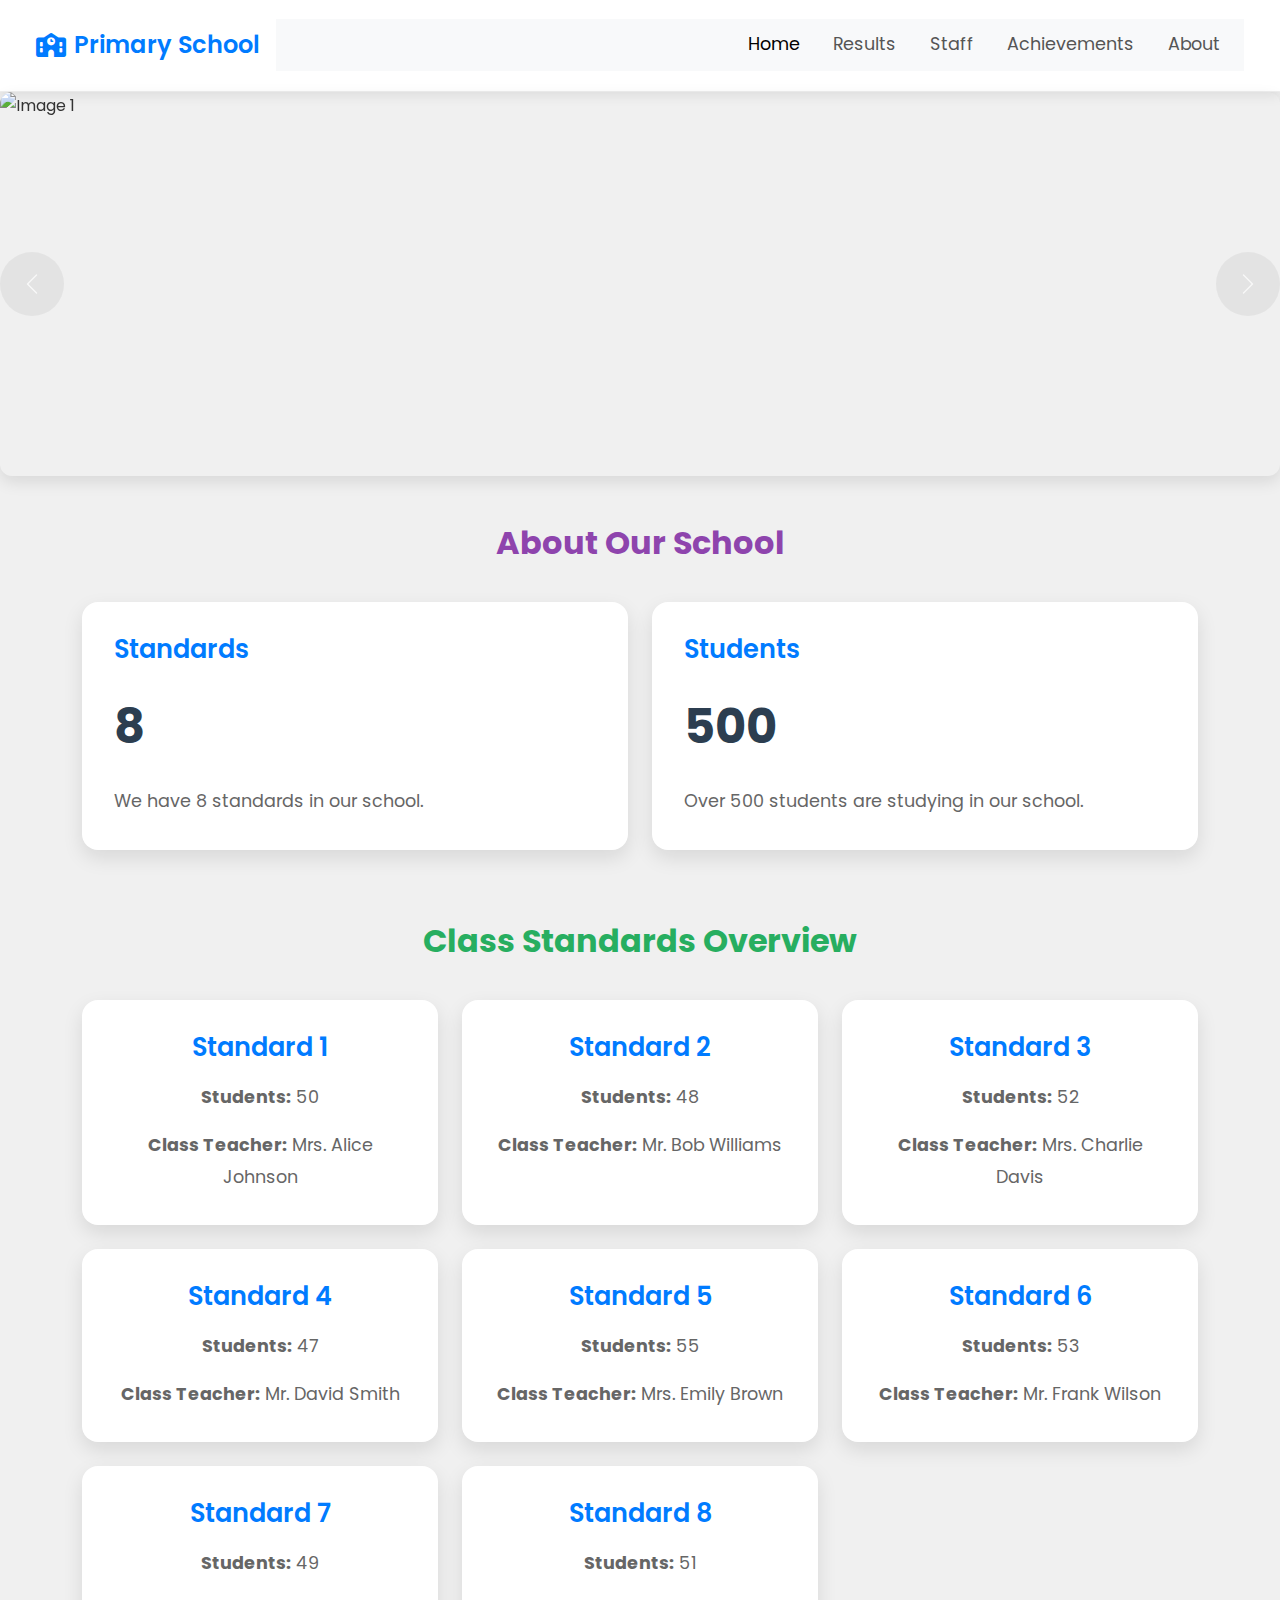
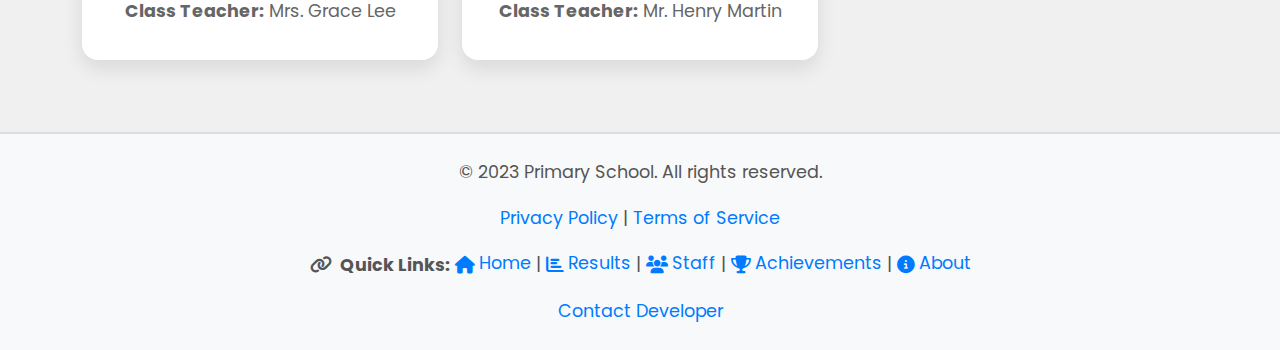
==== commit 594a73e8: "Update index.html" ====
--- a/index.html
+++ b/index.html
@@ -494,7 +494,7 @@
             const targetStandards = 8;
             const targetStudents = 500;
 
-            const interval = ;
+            const interval = 20;
 
             const standardsInterval = setInterval(() => {
                 standardsCount++;
